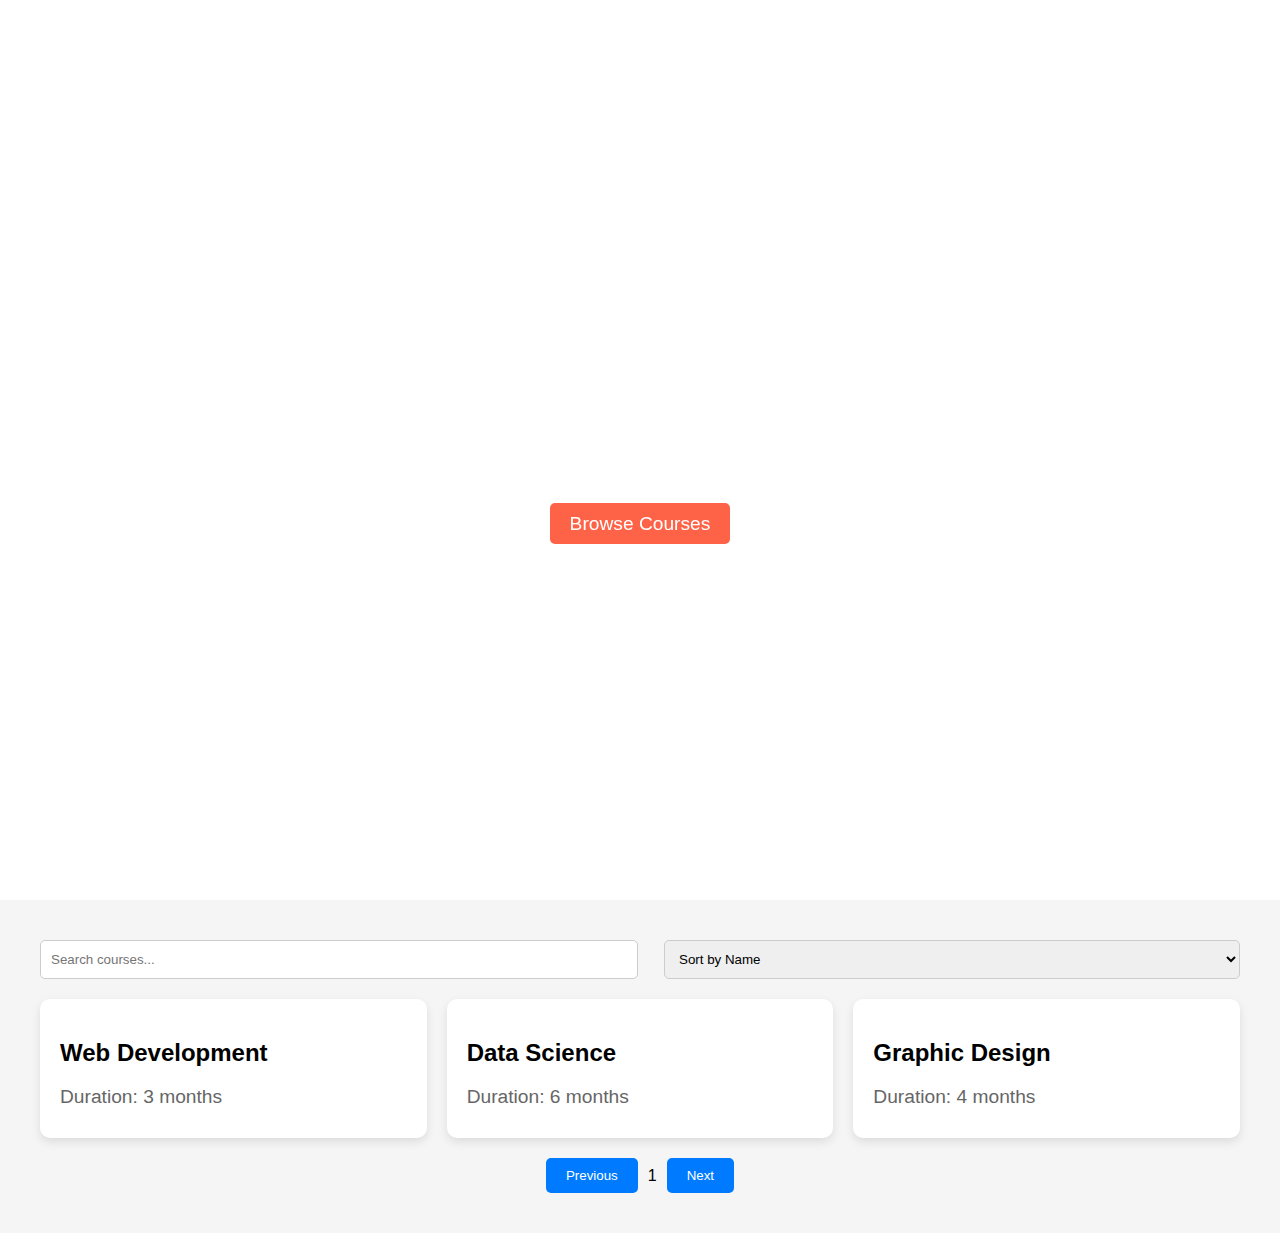
==== course.html @ e4bdf369 "Json Upload" ====
<!DOCTYPE html>
<html lang="en">
<head>
  <meta charset="UTF-8">
  <meta name="viewport" content="width=device-width, initial-scale=1.0">
  <title>Course Listing</title>
  <link rel="stylesheet" href="style.css">
  <link href="https://cdnjs.cloudflare.com/ajax/libs/font-awesome/6.0.0-beta3/css/all.min.css" rel="stylesheet">
</head>
<body>
  <div class="hero">
    <div class="hero-overlay">
      <h1>Discover Our Courses</h1>
      <p>Learn something new every day</p>
      <a href="#course-list" class="btn-hero">Browse Courses</a>
    </div>
  </div>

  <div class="content-wrapper">
    <!-- Search and Sort Controls -->
    <section class="controls">
      <input type="text" id="search" placeholder="Search courses..." oninput="filterCourses()">
      <select id="sort" onchange="sortCourses()">
        <option value="name">Sort by Name</option>
        <option value="duration">Sort by Duration</option>
      </select>
    </section>

    <!-- Course List -->
    <section id="course-list" class="course-list"></section>

    <!-- Pagination Controls -->
    <div id="pagination-controls">
      <button class="pagination-btn" onclick="previousPage()">Previous</button>
      <span id="current-page">1</span>
      <button class="pagination-btn" onclick="nextPage()">Next</button>
    </div>
  </div>

  <script src="courseScript.js"></script>
</body>
</html>
---- style.css ----
/* General Styles */
body,
html {
  margin: 0;
  padding: 0;
  font-family: "Arial", sans-serif;
  box-sizing: border-box;
}

/* Hero Section with Blur Background */
.hero {
  position: relative;
  height: 100vh;
  background-image: url("https://cdn.prod.website-files.com/64949e4863d96e26a1da8386/6501b518c0feaa5aa5fac177_63eb30c52d440b14454bd77c_Course-20TN.jpeg");
  background-size: cover;
  background-position: center;
  display: flex;
  justify-content: center;
  align-items: center;
}

.hero-overlay {
  background-image: url("https://htmlcolorcodes.com/assets/images/html-color-codes-color-tutorials-hero.jpg");
  color: white;
  text-align: center;
  padding: 20px;
  border-radius: 15px;
  backdrop-filter: blur(10px);
}

h1 {
  font-size: 3em;
  margin-bottom: 10px;
}

p {
  font-size: 1.2em;
  margin-bottom: 20px;
}

.btn-hero {
  background-color: #ff6347;
  color: white;
  padding: 10px 20px;
  border-radius: 5px;
  text-decoration: none;
  font-size: 1.2em;
}

.btn-hero:hover {
  background-color: #ff4500;
}

/* Content Wrapper */
.content-wrapper {
  padding: 40px;
  background-color: #f5f5f5;
}

/* Search and Sort Controls */
.controls {
  display: flex;
  justify-content: space-between;
  margin-bottom: 20px;
}

.controls input,
.controls select {
  padding: 10px;
  border-radius: 5px;
  border: 1px solid #ccc;
  width: 48%;
}

/* Course List */
.course-list {
  display: grid;
  grid-template-columns: repeat(auto-fit, minmax(300px, 1fr));
  gap: 20px;
}

.course-card {
  background-color: white;
  padding: 20px;
  border-radius: 10px;
  box-shadow: 0 4px 10px rgba(0, 0, 0, 0.1);
}

.course-card h2 {
  font-size: 1.5em;
  margin-bottom: 10px;
}

.course-card p {
  color: #666;
  margin-bottom: 10px;
}

/* Pagination */
#pagination-controls {
  display: flex;
  justify-content: center;
  align-items: center;
  margin-top: 20px;
}

.pagination-btn {
  padding: 10px 20px;
  background-color: #007bff;
  color: white;
  border: none;
  border-radius: 5px;
  margin: 0 10px;
  cursor: pointer;
}

.pagination-btn:hover {
  background-color: #0056b3;
}
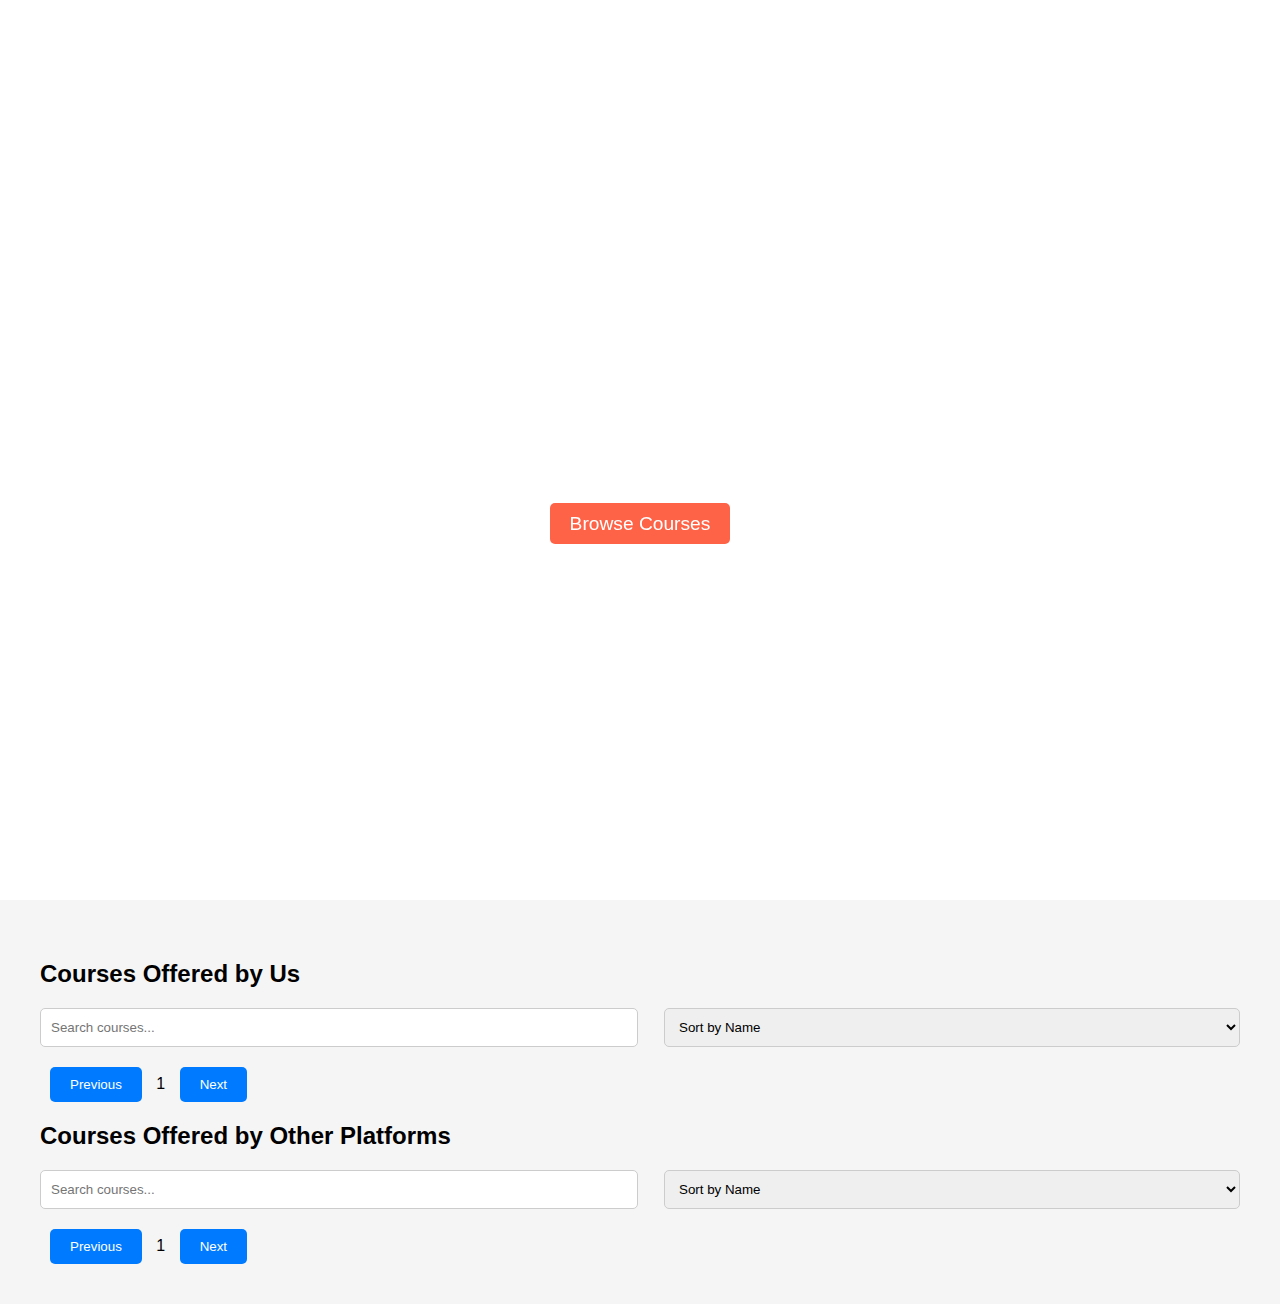
==== commit 9ae6327f: "added features" ====
--- a/course.html
+++ b/course.html
@@ -17,24 +17,41 @@
   </div>
 
   <div class="content-wrapper">
-    <!-- Search and Sort Controls -->
-    <section class="controls">
-      <input type="text" id="search" placeholder="Search courses..." oninput="filterCourses()">
-      <select id="sort" onchange="sortCourses()">
-        <option value="name">Sort by Name</option>
-        <option value="duration">Sort by Duration</option>
-      </select>
+    <!-- Section 1: Courses Offered by Us -->
+    <section>
+      <h2>Courses Offered by Us</h2>
+      <div class="controls">
+        <input type="text" id="search-us" placeholder="Search courses..." oninput="filterCourses('us')">
+        <select id="sort-us" onchange="sortCourses('us')">
+          <option value="name">Sort by Name</option>
+          <option value="duration">Sort by Duration</option>
+        </select>
+      </div>
+      <section id="course-list-us" class="course-list"></section>
+      <div id="pagination-controls-us">
+        <button class="pagination-btn" onclick="previousPage('us')">Previous</button>
+        <span id="current-page-us">1</span>
+        <button class="pagination-btn" onclick="nextPage('us')">Next</button>
+      </div>
     </section>
 
-    <!-- Course List -->
-    <section id="course-list" class="course-list"></section>
-
-    <!-- Pagination Controls -->
-    <div id="pagination-controls">
-      <button class="pagination-btn" onclick="previousPage()">Previous</button>
-      <span id="current-page">1</span>
-      <button class="pagination-btn" onclick="nextPage()">Next</button>
-    </div>
+    <!-- Section 2: Courses Offered by Other Platforms -->
+    <section>
+      <h2>Courses Offered by Other Platforms</h2>
+      <div class="controls">
+        <input type="text" id="search-other" placeholder="Search courses..." oninput="filterCourses('other')">
+        <select id="sort-other" onchange="sortCourses('other')">
+          <option value="name">Sort by Name</option>
+          <option value="duration">Sort by Duration</option>
+        </select>
+      </div>
+      <section id="course-list-other" class="course-list"></section>
+      <div id="pagination-controls-other">
+        <button class="pagination-btn" onclick="previousPage('other')">Previous</button>
+        <span id="current-page-other">1</span>
+        <button class="pagination-btn" onclick="nextPage('other')">Next</button>
+      </div>
+    </section>
   </div>
 
   <script src="courseScript.js"></script>
